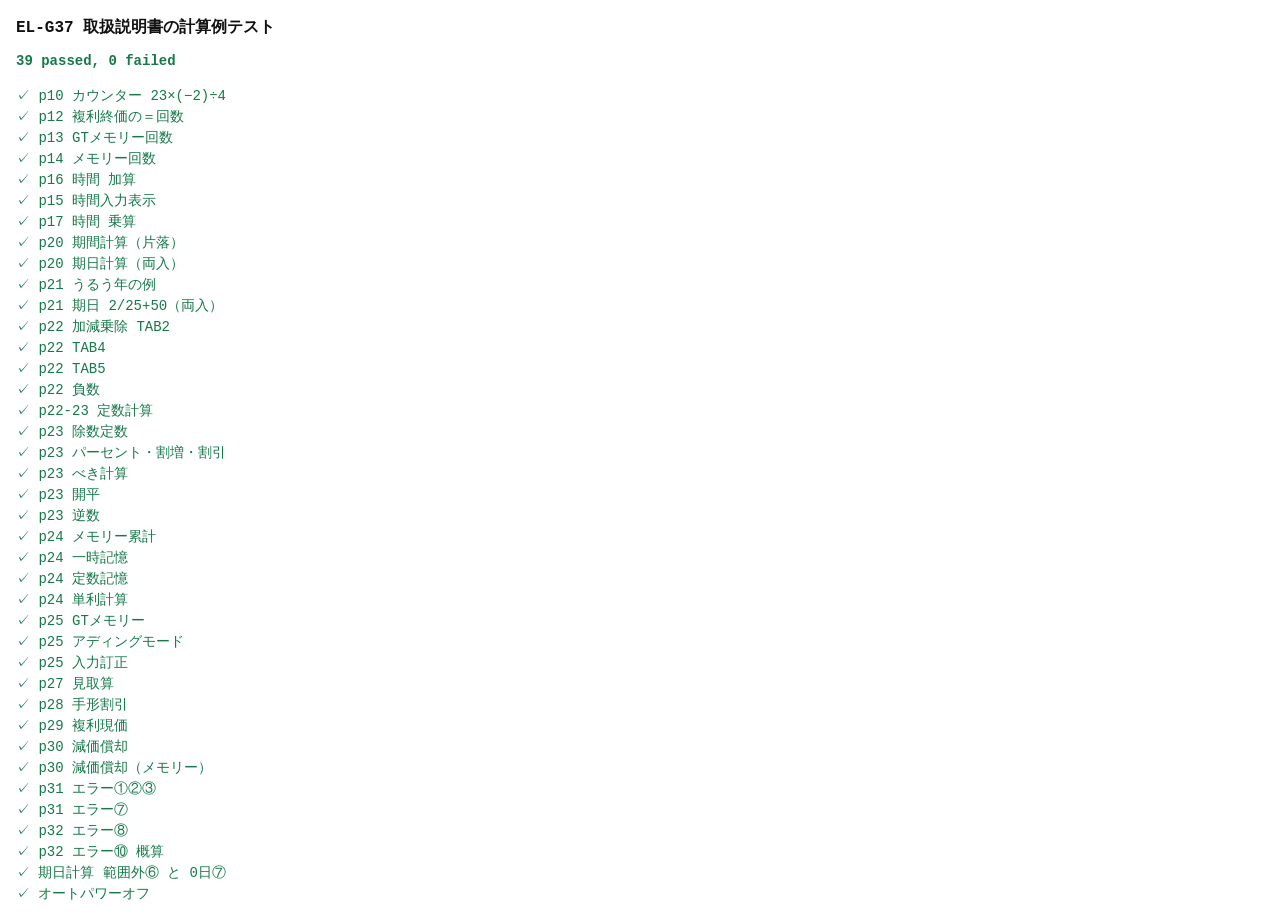
==== tests/engine.test.html @ 6783629f "EL-G37 calculator web app Static PWA replicating the SHARP EL-G37 (layout, LCD, switches, all functi" ====
<!doctype html>
<html lang="ja">
<head>
<meta charset="utf-8">
<title>EL-G37 engine tests</title>
<style>
  body { font: 14px/1.5 ui-monospace, Menlo, monospace; margin: 16px; background: #fff; color: #111; }
  .pass { color: #16794a; } .fail { color: #c0262d; font-weight: bold; }
  h1 { font-size: 16px; }
</style>
</head>
<body>
<h1>EL-G37 取扱説明書の計算例テスト</h1>
<div id="summary"></div>
<pre id="out"></pre>
<script type="module">
import { Calculator } from '../js/engine.js';

// 表示を文字列化：例 "E 2'015.6250 [03=]"
export function text(D) {
  let s = '';
  let started = false;
  for (const c of D.cells) {
    if (!started && !c.ch) continue;
    started = true;
    s += c.ch || ' ';
    if (c.comma) s += "'";
    if (c.dp) s += '.';
  }
  return (D.minus ? '-' : '') + s;
}

const KEYS = new Set(['+','-','*','/','=','%','SQRT','PM','SHIFT','CE','C','CA','CM','RM','M+','M-','GT','DT','00']);
function run(calc, seq) {
  for (const tok of seq.trim().split(/\s+/)) {
    if (KEYS.has(tok)) calc.press(tok);
    else for (const ch of tok) calc.press(ch);
  }
}

// [説明, スイッチ, [[キー操作, 期待表示, {ctr, eqSym, E, M, G, op, hi, tsuki, kara}]...]]
const T = [
  ['p10 カウンター 23×(−2)÷4', {}, [
    ['C', '0.', { ctr: '00' }],
    ['2 3', '23.', { ctr: '01' }],
    ['*', '23.', { ctr: '01', op: '*', dot: true }],
    ['2 PM', '-2.', { ctr: '02', op: '*', dot: false }],
    ['/', '-46.', { ctr: '02', op: '/' }],
    ['4 =', '-11.5', { ctr: '03', eq: true, op: null }],
  ]],
  ['p12 複利終価の＝回数', {}, [
    ['C 1 + 0.05 * 400000 =', "420'000.", { ctr: '03', eqSym: false }],
    ['=', "441'000.", { ctr: '02', eqSym: true }],
    ['=', "463'050.", { ctr: '03', eqSym: true }],
  ]],
  ['p13 GTメモリー回数', { gt: true }, [
    ['C GT GT', '0.', { ctr: '01' }],
    ['478 + 896 + 101 =', "1'475.", { ctr: '03', G: true }],
    ['357 - 741 - 200 =', '-584.', { ctr: '03' }],
    ['GT', '891.', { ctr: '02', eqSym: true }],
  ]],
  ['p14 メモリー回数', {}, [
    ['C CM', '0.', { ctr: '00' }],
    ['25 * 5 M+', '125.', { ctr: '02', M: true, eq: true }],
    ['84 / 3 M-', '28.', { ctr: '02' }],
    ['RM', '97.', { ctr: '02', eqSym: true }],
  ]],
  ['p16 時間 加算', {}, [
    ['C DT DT', '0.', { ctr: '00', jikan: true }],
    ['4 DT 15 DT 20 +', "4-15'20.", { ctr: '01', op: '+' }],
    ['3 DT 50 DT 18', "3-50'18.", { ctr: '02' }],
    ['=', "8-05'38.", { ctr: '02', eq: true }],
    ['DT', '8.09388888888', {}],
    ['DT', "8-05'38.", {}],
  ]],
  ['p15 時間入力表示', {}, [
    ['C DT DT 4 DT', "4-00'--.", {}],
    ['1', "4-01'00.", {}],
  ]],
  ['p17 時間 乗算', {}, [
    ['C DT DT', '0.', { jikan: true }],
    ['20 DT 30 +', "20-30'00.", { ctr: '01' }],
    ['18 DT *', "38-30'00.", { ctr: '02', op: '*' }],
    ['1500', "1'500.", { ctr: '03' }],
    ['=', "57'750.", { ctr: '03' }],
  ]],
  ['p20 期間計算（片落）', { round: 'half' }, [
    ['C DT', '0.', { nissu: true }],
    ['10 DT 21 %', '10 21', { ctr: '01', kara: true, tsuki: true, hi: true }],
    ['12 DT 24', '12 24', { ctr: '02', kara: true }],
    ['=', '64', { ctr: '02', hi: true, tsuki: false, eq: true }],
  ]],
  ['p20 期日計算（両入）', { round: 'up' }, [
    ['C DT', '0.', { nissu: true }],
    ['3 DT 27 +', '3 27', { ctr: '01', op: '+' }],
    ['50', '50.', { ctr: '02', op: '+' }],
    ['=', '5 15', { ctr: '02', tsuki: true, hi: true }],
  ]],
  ['p21 うるう年の例', { round: 'half' }, [
    ['C DT 2 DT 25 % 3 DT 9 =', '12', {}],
    ['C DT 4 DT 1 % 4 DT 1 =', '365', {}],
  ]],
  ['p21 期日 2/25+50（両入）', { round: 'up' }, [
    ['C DT 2 DT 25 + 50 =', '4 15', {}],
    ['C DT 5 DT 15 - 50 =', '3 27', {}],
  ]],
  ['p22 加減乗除 TAB2', { tab: '2' }, [['C 12.3 - 15.2 + 26.7 =', '23.80', {}]]],
  ['p22 TAB4', { tab: '4' }, [['C 3750 / 8 * 4.3 =', "2'015.6250", {}]]],
  ['p22 TAB5', { tab: '5' }, [['C 12 * 45 / 7 =', '77.14286', {}]]],
  ['p22 負数', {}, [['C 1.2 PM * 32 / 0.4 =', '-96.', {}]]],
  ['p22-23 定数計算', { tab: '0' }, [
    ['C 34 + 57 =', '91.', {}], ['45 =', '102.', {}],
    ['C 48 - 23 =', '25.', {}], ['14 =', '-9.', {}],
    ['C 68 * 25 =', "1'700.", {}], ['40 =', "2'720.", {}],
  ]],
  ['p23 除数定数', {}, [['C 35 / 14 =', '2.5', {}], ['98 =', '7.', {}]]],
  ['p23 パーセント・割増・割引', { tab: '0' }, [
    ['C 200 * 10 %', '20.', {}],
    ['C 9 / 36 %', '25.', {}],
    ['C 200 * 10 % + =', '220.', {}],
    ['C 200 + 10 %', '220.', {}],
    ['C 500 * 20 % - =', '400.', {}],
    ['C 500 - 20 %', '400.', {}],
  ]],
  ['p23 べき計算', { tab: '0' }, [['C 4 * = = * =', "4'096.", {}]]],
  ['p23 開平', { tab: '3', round: 'down' }, [['C 6 SQRT + 5 SQRT =', '4.685', {}]]],
  ['p23 逆数', { tab: '3', round: 'up' }, [['C 5 + 7 / =', '0.084', {}]]],
  ['p24 メモリー累計', { tab: '0' }, [
    ['C CM 25 * 5 M+', '125.', { M: true }],
    ['84 / 3 M-', '28.', {}],
    ['68 + 17 M+', '85.', {}],
    ['RM', '182.', {}],
  ]],
  ['p24 一時記憶', {}, [['C CM 14 M+ 3 * 2 M-', '6.', {}], ['52 - 35 / RM =', '2.125', {}]]],
  ['p24 定数記憶', {}, [['C CM 12 + 14 M+', '26.', {}], ['135 * RM =', "3'510.", {}], ['RM / 5 =', '5.2', {}]]],
  ['p24 単利計算', { tab: '0', round: 'down' }, [
    ['C CM 483000 M+', "483'000.", {}],
    ['* 5.5 % * 179 /', "4'755'135.", {}],
    ['365 M+', "13'027.", {}],
    ['RM', "496'027.", {}],
  ]],
  ['p25 GTメモリー', { gt: true }, [
    ['C GT GT 23.5 + 42.3 =', '65.8', {}],
    ['72.4 - 37.3 + 12 =', '47.1', {}],
    ['27 - 19 - 21.6 =', '-13.6', {}],
    ['GT', '99.3', {}],
  ]],
  ['p25 アディングモード', { tab: 'A' }, [
    ['C 145 +', '1.45', {}],
    ['5676 +', '58.21', {}],
    ['4500 +', '103.21', {}],
    ['763 PM =', '95.58', {}],
  ]],
  ['p25 入力訂正', {}, [
    ['C 2 + 3 CE 4 =', '6.', {}],
    ['C 5 * / 2 =', '2.5', {}],
    ['C 123456 SHIFT SHIFT 78', "123'478.", {}],
  ]],
  ['p27 見取算', { gt: true, tab: '2', round: 'half' }, [
    ['C GT GT CM', '0.', {}],
    ['394 + 51 + 267 =', '712.00', { G: true }],
    ['528 - 76 - 103 =', '349.00', {}],
    ['80 + 429 + 61 =', '570.00', {}],
    ['GT M+', "1'631.00", { M: true, G: true }],
    ['GT GT', "1'631.00", { M: true, G: false }],
    ['951 - 672 - 483 =', '-204.00', {}],
    ['254 + 753 + 610 =', "1'617.00", {}],
    ['GT M+', "1'413.00", {}],
    ['RM', "3'044.00", { ctr: '02', eqSym: true }],
    ['GT / RM %', '46.42', {}],
    ['1631 %', '53.58', {}],
  ]],
  ['p28 手形割引', { round: 'up', tab: '0' }, [
    ['C DT 2 DT 6 %', '2  6', {}],
    ['4 DT 26 =', '80', { hi: true }],
    ['@round=down C CM', '0.', {}],
    ['560000 M+', "560'000.", {}],
    ['80 * RM *', "44'800'000.", {}],
    ['0.0926 / 365 M-', "11'365.", {}],
    ['RM', "548'635.", { ctr: '02', eqSym: true }],
  ]],
  ['p29 複利現価', {}, [
    ['C 640000 * 0.76641673 =', "490'506.7072", {}],
    ['C 640000 / 1.03 = = = = = = = = =', "490'506.708696", { ctr: '09', eqSym: true }],
  ]],
  ['p30 減価償却', {}, [
    ['C 1 - 0.250 * = =', '0.421875', { ctr: '02', eqSym: true }],
    ['* 1000000 =', "421'875.", {}],
  ]],
  ['p30 減価償却（メモリー）', { tab: '0', round: 'down' }, [
    ['C CM', '0.', {}],
    ['1000000 M+ * 0.250', '0.250', {}],
    ['M-', "250'000.", {}],
    ['RM * 0.250 M-', "187'500.", {}],
    ['RM * 0.250 M-', "140'625.", {}],
    ['RM', "421'875.", { ctr: '04', eqSym: true }],
  ]],
  ['p31 エラー①②③', {}, [
    ['C 5 PM SQRT', '0.', { E: true }],
    ['C 5 / 0 =', '0.', { E: true }],
    ['C 1234567890123', '1.23456789012', { E: true }],
    ['SHIFT', "123'456'789'012.", { E: false }],
    ['C 1234567890123 CE', '0.', { E: false }],
  ]],
  ['p31 エラー⑦', {}, [
    ['C DT 1 DT 32 +', '1 32', { E: true }],
    ['CE', '0.', { E: false }],
  ]],
  ['p32 エラー⑧', {}, [
    ['C DT DT 9999999 DT', "9'999'999.", { E: true }],
    ['CE', '0.', { E: false }],
  ]],
  ['p32 エラー⑩ 概算', {}, [
    ['C 987654320988 / 0.444 *', '2.22444666889', { E: true, op: '*' }],
    ['CE', '2.22444666889', { E: false }],
    ['555 =', "1'234.56790123", {}],
  ]],
  ['期日計算 範囲外⑥ と 0日⑦', { round: 'half' }, [
    ['C DT 3 DT 1 + 366 =', '0.', { E: true }],
    ['C DT 3 DT 1 + 0 =', '0.', { E: true }],
    ['C DT 3 DT 1 + 365 =', '3  1', { E: false }],
  ]],
  ['オートパワーオフ', {}, [
    ['C 5', '5.', {}],
    ['@off 7', '', {}],
    ['C', '0.', {}],
  ]],
];

let pass = 0, fail = 0;
const out = [];
for (const [name, sw, steps] of T) {
  const c = new Calculator();
  Object.assign(c.sw, sw);
  let ok = true;
  const log = [];
  for (const [keys, exp, flags] of steps) {
    let k = keys;
    const m = k.match(/^@round=(\w+)\s*/);
    if (m) { c.sw.round = m[1]; k = k.slice(m[0].length); }
    if (k.startsWith('@off')) { c.powerOff(); k = k.slice(4); }
    run(c, k);
    const D = c.getDisplay();
    const got = text(D);
    const probs = [];
    if (got !== exp) probs.push(`表示 "${got}" ≠ "${exp}"`);
    for (const [f, v] of Object.entries(flags)) {
      const actual = f === 'ctr' ? D.counter : D[f];
      if ((actual ?? null) !== v) probs.push(`${f}=${JSON.stringify(actual)} ≠ ${JSON.stringify(v)}`);
    }
    if (probs.length) { ok = false; log.push(`   ✗ [${keys}] ${probs.join(', ')}`); }
  }
  if (ok) pass++; else fail++;
  out.push(`<span class="${ok ? 'pass' : 'fail'}">${ok ? '✓' : '✗'} ${name}</span>` + (log.length ? '\n' + log.join('\n') : ''));
}
document.getElementById('summary').innerHTML = `<b class="${fail ? 'fail' : 'pass'}">${pass} passed, ${fail} failed</b>`;
document.getElementById('out').innerHTML = out.join('\n');
window.__results = { pass, fail };
</script>
</body>
</html>
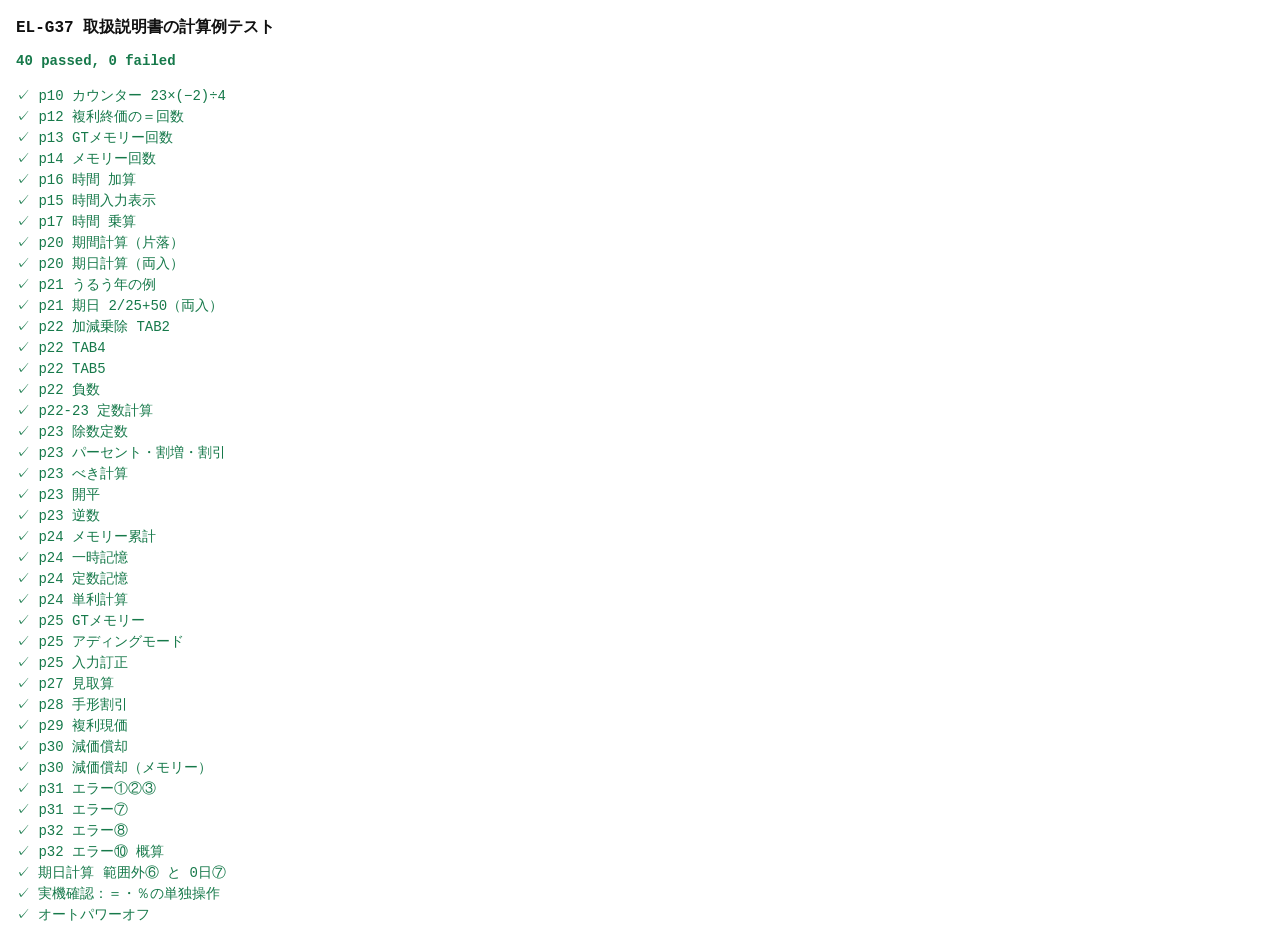
==== commit 9bf94a0d: "Match device behavior for bare %, a+=, a-= Confirmed on the real EL-G37: '50 %' gives 0, '5 + =' giv" ====
--- a/tests/engine.test.html
+++ b/tests/engine.test.html
@@ -219,6 +219,13 @@
     ['C DT 3 DT 1 + 366 =', '0.', { E: true }],
     ['C DT 3 DT 1 + 0 =', '0.', { E: true }],
     ['C DT 3 DT 1 + 365 =', '3  1', { E: false }],
+  ]],
+  ['実機確認：＝・％の単独操作', {}, [
+    ['C 50 %', '0.', {}],
+    ['C 5 + =', '5.', {}],
+    ['C 5 - =', '-5.', {}],
+    ['C 5 * =', '25.', {}],
+    ['C 5 / =', '0.2', {}],
   ]],
   ['オートパワーオフ', {}, [
     ['C 5', '5.', {}],
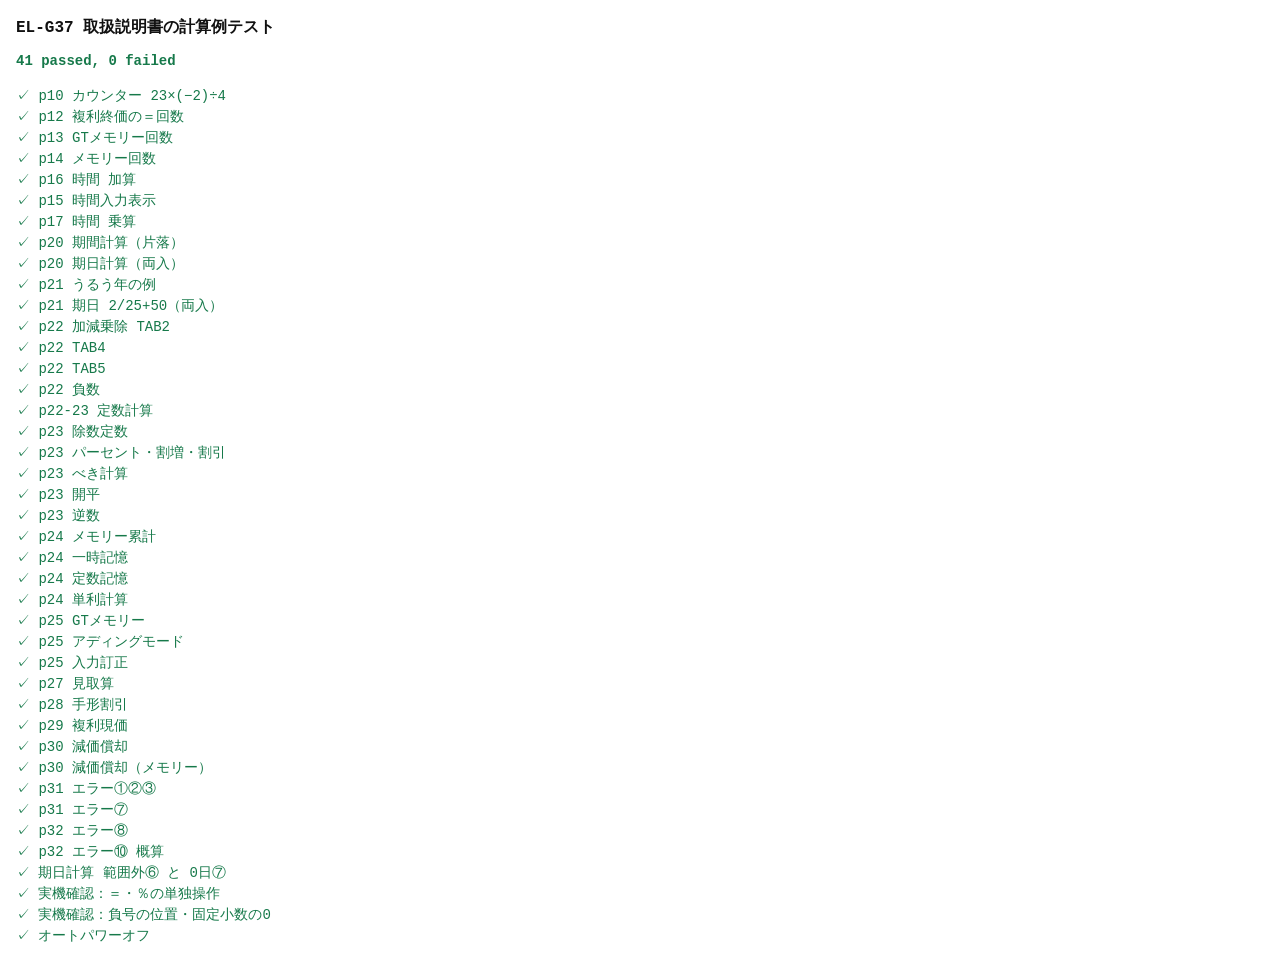
==== commit 333a7730: "Show minus next to the number; pad zero results in fixed TAB Confirmed on the real EL-G37: '5 +/-' s" ====
--- a/tests/engine.test.html
+++ b/tests/engine.test.html
@@ -226,6 +226,11 @@
     ['C 5 - =', '-5.', {}],
     ['C 5 * =', '25.', {}],
     ['C 5 / =', '0.2', {}],
+  ]],
+  ['実機確認：負号の位置・固定小数の0', { tab: '2' }, [
+    ['C 5 PM', '-5.', { minus: false }],
+    ['C 5 - 5 =', '0.00', {}],
+    ['C 123456789012 PM', "-123'456'789'012.", { minus: true }],
   ]],
   ['オートパワーオフ', {}, [
     ['C 5', '5.', {}],
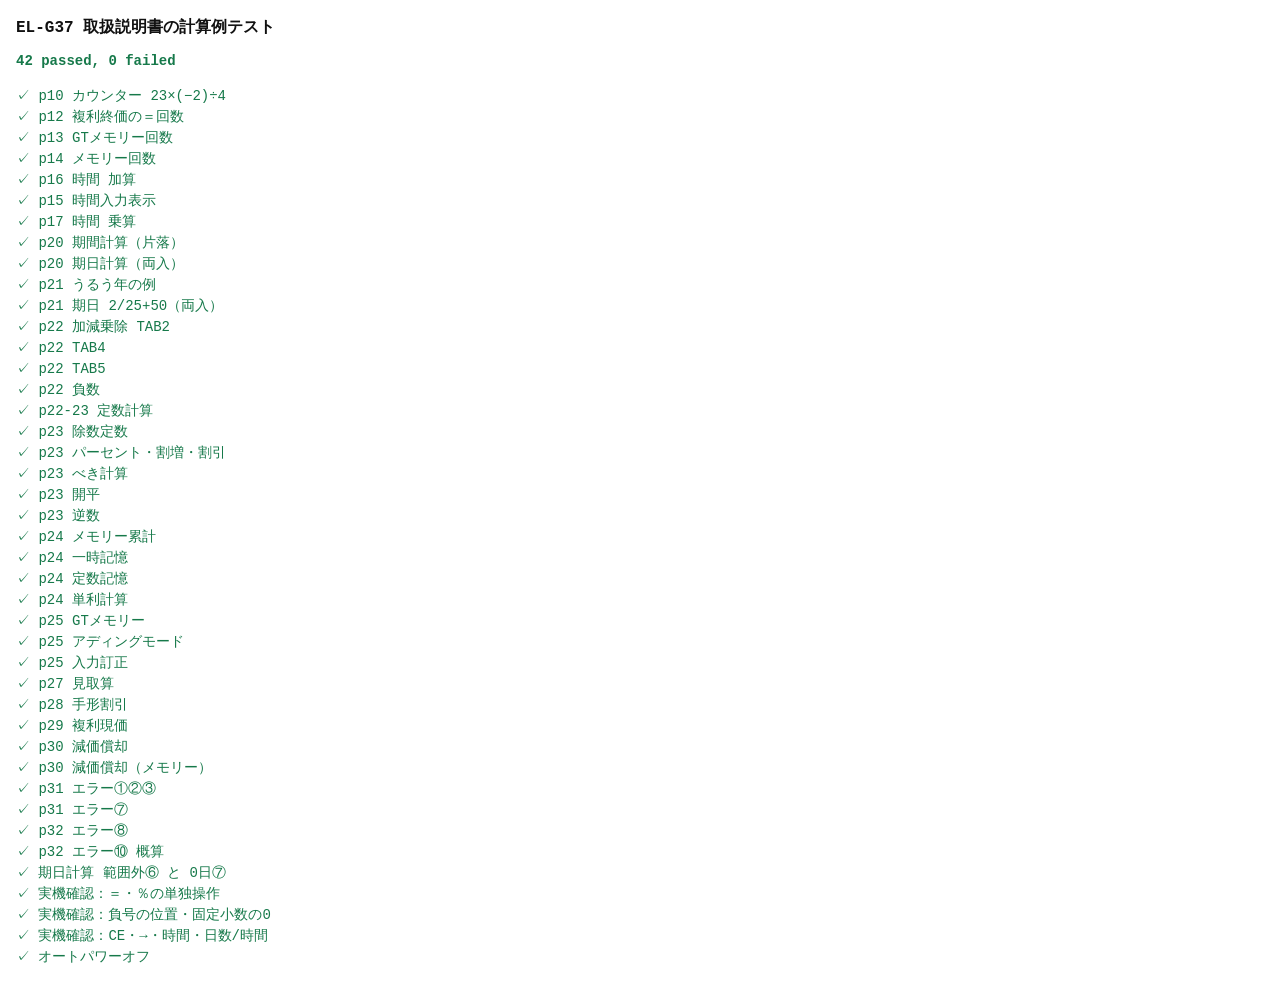
==== commit f95aba48: "Match device: CE, → on results, 13th digit, 概算 continuation, time entry display, 日数/時間 mid-calc Co-A" ====
--- a/tests/engine.test.html
+++ b/tests/engine.test.html
@@ -198,7 +198,7 @@
   ['p31 エラー①②③', {}, [
     ['C 5 PM SQRT', '0.', { E: true }],
     ['C 5 / 0 =', '0.', { E: true }],
-    ['C 1234567890123', '1.23456789012', { E: true }],
+    ['C 1234567890123', "123'456'789'012.", { E: true }],
     ['SHIFT', "123'456'789'012.", { E: false }],
     ['C 1234567890123 CE', '0.', { E: false }],
   ]],
@@ -213,7 +213,7 @@
   ['p32 エラー⑩ 概算', {}, [
     ['C 987654320988 / 0.444 *', '2.22444666889', { E: true, op: '*' }],
     ['CE', '2.22444666889', { E: false }],
-    ['555 =', "1'234.56790123", {}],
+    ['555 =', "1'234.56790123", { E: false }],
   ]],
   ['期日計算 範囲外⑥ と 0日⑦', { round: 'half' }, [
     ['C DT 3 DT 1 + 366 =', '0.', { E: true }],
@@ -231,6 +231,15 @@
     ['C 5 PM', '-5.', { minus: false }],
     ['C 5 - 5 =', '0.00', {}],
     ['C 123456789012 PM', "-123'456'789'012.", { minus: true }],
+  ]],
+  ['実機確認：CE・→・時間・日数/時間', {}, [
+    ['C 2 + 3 =', '5.', { eq: true }],
+    ['CE', '5.', { eq: true }],
+    ['C 5 + CE', '5.', { op: '+' }],
+    ['C 10 / 4 = SHIFT', '2.', {}],
+    ['C 5 + DT', '5.', { jikan: false, nissu: false, op: '+' }],
+    ['C DT DT 4 DT 75 +', "4-75'00.", { op: '+' }],
+    ['0 =', "5-15'00.", {}],
   ]],
   ['オートパワーオフ', {}, [
     ['C 5', '5.', {}],
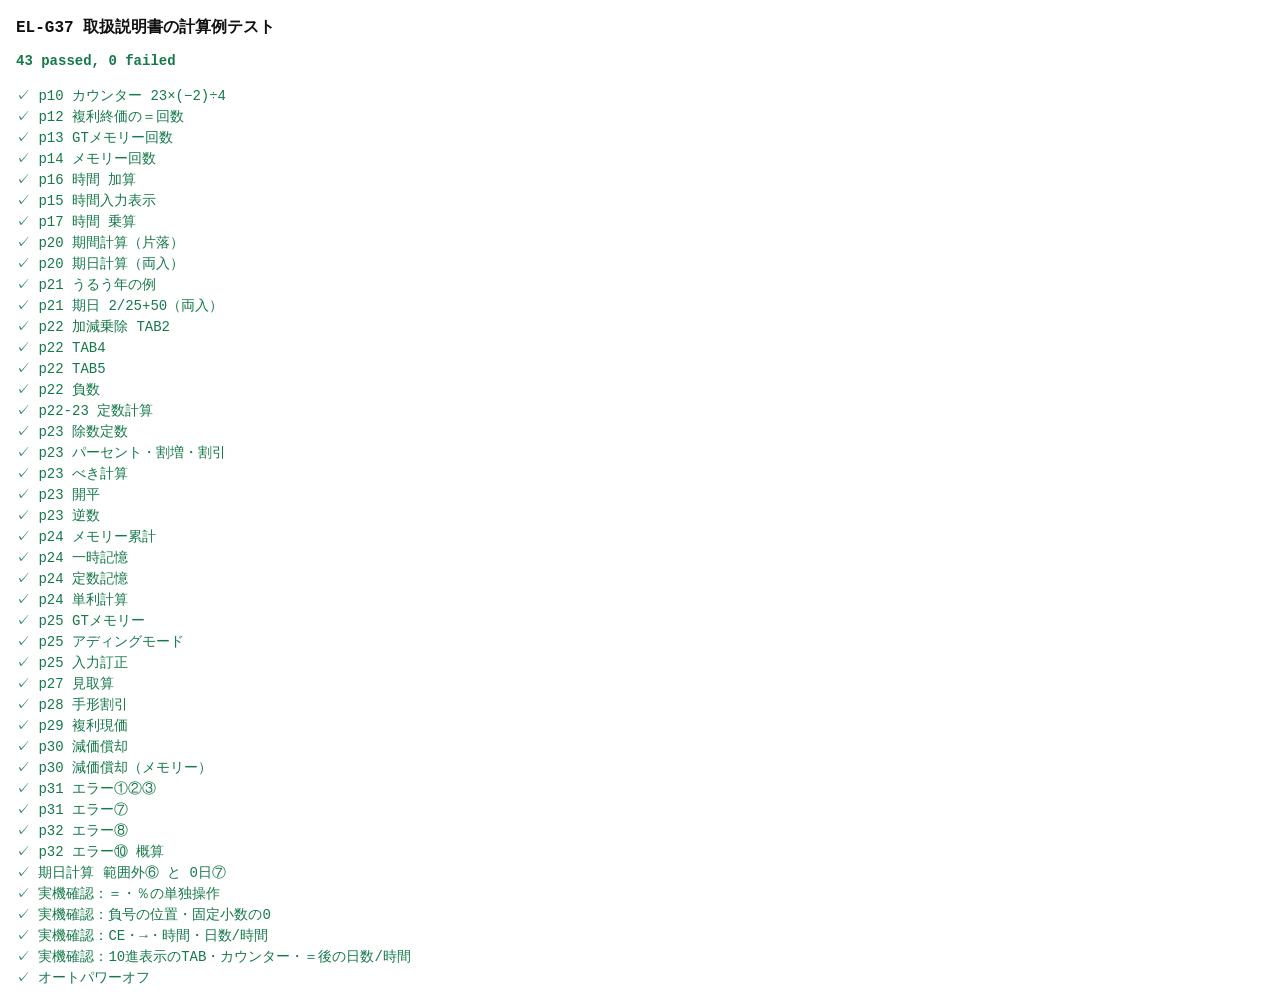
==== commit 2c6f51bd: "Round 10進 time display per TAB switch; add counter wrap test Confirmed on device: toggling a time re" ====
--- a/tests/engine.test.html
+++ b/tests/engine.test.html
@@ -240,6 +240,14 @@
     ['C 5 + DT', '5.', { jikan: false, nissu: false, op: '+' }],
     ['C DT DT 4 DT 75 +', "4-75'00.", { op: '+' }],
     ['0 =', "5-15'00.", {}],
+  ]],
+  ['実機確認：10進表示のTAB・カウンター・＝後の日数/時間', { tab: '2' }, [
+    ['C DT DT 1 DT 20 + 0 =', "1-20'00.", {}],
+    ['DT', '1.33', {}],
+    ['DT', "1-20'00.", {}],
+    ['C 1 + ' + '= '.repeat(99), '99.00', { ctr: '99' }],
+    ['=', '100.00', { ctr: '00' }],
+    ['C 5 + 3 = DT', '0.', { jikan: true }],
   ]],
   ['オートパワーオフ', {}, [
     ['C 5', '5.', {}],
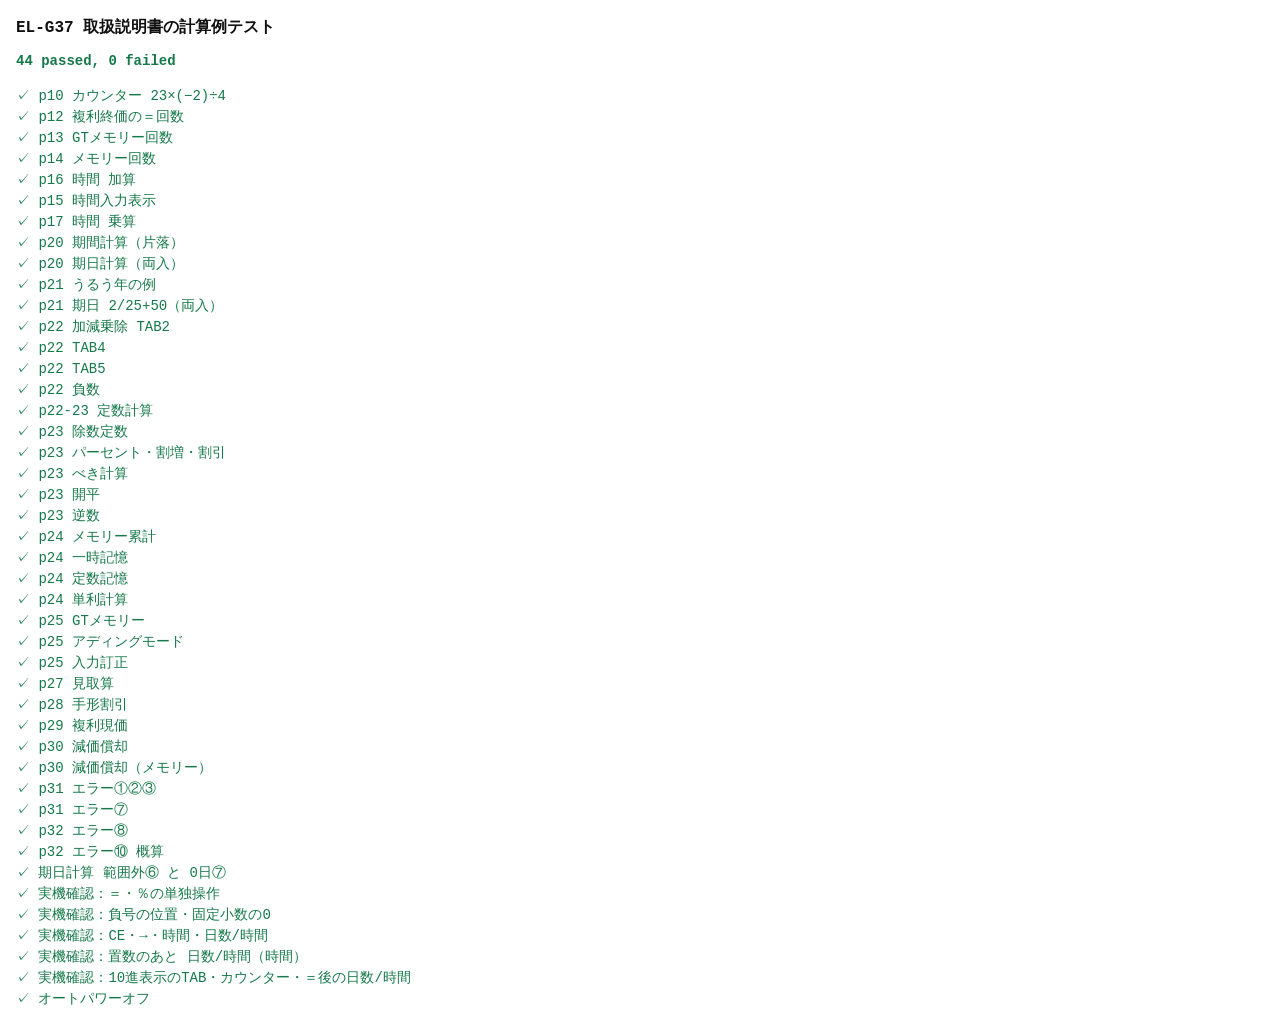
==== commit 232719f1: "Carry a typed number into 日数/時間 mode as hours or month Confirmed on device: '2 日数/時間' shows 2-00'--." ====
--- a/tests/engine.test.html
+++ b/tests/engine.test.html
@@ -238,7 +238,14 @@
     ['C 5 + CE', '5.', { op: '+' }],
     ['C 10 / 4 = SHIFT', '2.', {}],
     ['C 5 + DT', '5.', { jikan: false, nissu: false, op: '+' }],
-    ['C DT DT 4 DT 75 +', "4-75'00.", { op: '+' }],
+    ['C 2 DT', '2  0', { nissu: true, tsuki: true, hi: true, ctr: '01' }],
+    ['15 + 50 =', '4  6', {}],
+  ]],
+  ['実機確認：置数のあと 日数/時間（時間）', {}, [
+    ['C DT DT C', '0.', {}],
+    ['2 DT', "2-00'--.", { jikan: true, ctr: '01' }],
+    ['30 + 1 DT =', "3-30'00.", {}],
+    ['C DT 4 DT 75 +', "4-75'00.", { op: '+' }],
     ['0 =', "5-15'00.", {}],
   ]],
   ['実機確認：10進表示のTAB・カウンター・＝後の日数/時間', { tab: '2' }, [
